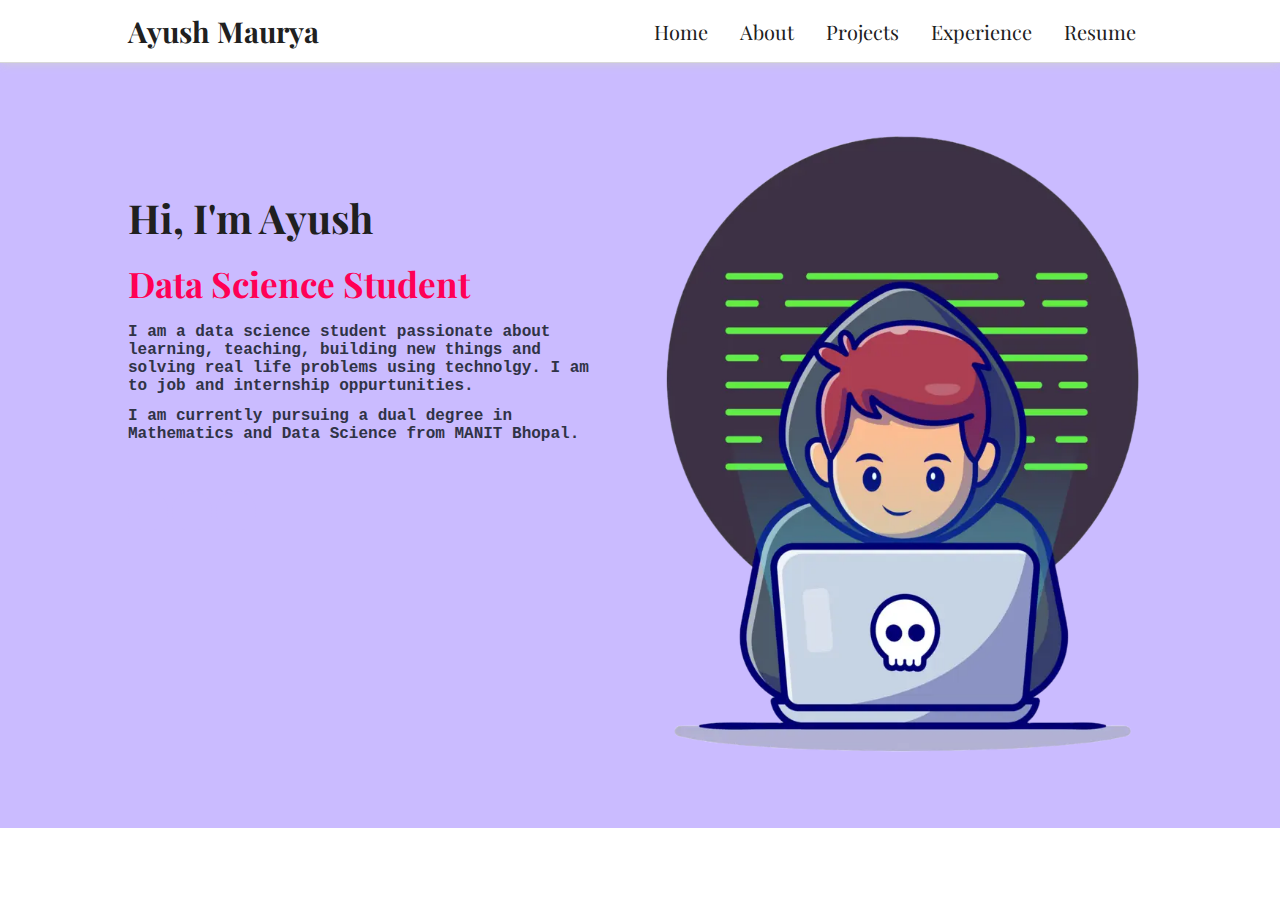
==== index.html @ f6368599 "First draft" ====
<!DOCTYPE html>
<html lang="en">
<head>
    <meta charset="UTF-8">
    <meta http-equiv="X-UA-Compatible" content="IE=edge">
    <meta name="viewport" content="width=device-width, initial-scale=1.0">
    <title>Ayush Maurya</title>
    <link rel="stylesheet" href="https://cdnjs.cloudflare.com/ajax/libs/font-awesome/6.2.0/css/all.min.css" integrity="sha512-xh6O/CkQoPOWDdYTDqeRdPCVd1SpvCA9XXcUnZS2FmJNp1coAFzvtCN9BmamE+4aHK8yyUHUSCcJHgXloTyT2A==" crossorigin="anonymous" referrerpolicy="no-referrer" />
    <link rel="stylesheet" href="./static/style.css">
</head>
<body>
    <!-- navigation section -->
    <nav>
        <div class="logo">
            <h1><a href="index.html">Ayush Maurya</a></h1>
        </div>
        <ul class="nav-menu">
            <li><a class="link" href="index.html">Home</a></li>
            <li><a class="link" href="about.html">About</a></li>
            <li><a class="link" href="projects.html">Projects</a></li>
            <li><a class="link" href="#experience">Experience</a></li>
            <li><a class="link" href="https://drive.google.com/file/d/1RMhTDSgQ4D0JIaD81iXitiJXJhBhCgYg/view?usp=sharing" target="_blank">Resume</a></li>
        </ul>
        <div class="hamburger">
            <span class="bar"></span>
            <span class="bar"></span>
            <span class="bar"></span>
        </div>
    </nav>
    <section id="about">
        <div class="left">
            <div class="text">
                <h1>Hi, I'm Ayush</h1>
                <h2>Data Science Student</h2>
                <p>
                    I am a data science student passionate about learning, teaching, building new things and solving real life problems using technolgy. I am to job and internship oppurtunities. 
                </p>
                <p>
                    I am currently pursuing a dual degree in Mathematics and Data Science from MANIT Bhopal.
                </p>
            </div>
            <div class="contact">
                <div class="social">
                    <a href="https://instagram.com/amaurya7780/" target="_blank">
                        <i class="fa-brands fa-instagram fa-2x"></i>
                    </a>
                </div>
                <div class="social">
                    <a href="https://github.com/supersaint7780/" target="_blank">
                        <i class="fa-brands fa-github fa-2x"></i>
                    </a>
                </div>
                <div class="social">
                    <a href="https://linkedin.com/in/ayush5556/" target="_blank">
                        <i class="fa-brands fa-linkedin-in fa-2x"></i>
                    </a>
                </div>
            </div>
        </div>
        <div class="right">
            <img src="./static/images/coder.webp" alt="coder">
        </div>
    </section>
    <script src="./static/script.js"></script>
</body>
</html>
---- static/style.css ----
@import url('https://fonts.googleapis.com/css2?family=Inter+Tight:wght@300&family=Playfair+Display&display=swap');

:root {
    --my-black: #202020
}

* {
    box-sizing: border-box;
    margin: 0;
    padding: 0;
    color: var(--my-black);
}

html {
    scroll-behavior: smooth;
    scroll-padding-top: 4rem;
}

a {
    text-decoration: none;
    color: var(--my-black);
    text-align: center;
}

li {
    list-style: none;
}

/* navigation section */
nav {
    display: flex;
    padding: 0.6rem 8rem;
    align-items: center;
    justify-content: space-between;
    min-width: 100%;
    border-bottom: 1px solid rgb(216, 216, 216);
    position: sticky;
    position: -webkit-sticky;
    top: 0;
    background-color: white;
    font-family: 'Playfair Display', 'Courier New', Courier, monospace;
    box-shadow: 0 0 10px rgb(208, 208, 208);
    z-index: 10;
}

div.logo>h1 {
    font-size: 1.8rem;
}


ul.nav-menu {
    display: flex;
    justify-content: space-between;
    align-items: center;
}

a.link {
    display: inline-block;
    font-size: 1.25rem;
    padding: 0.5rem 1rem;
    transition: all 0.4s cubic-bezier(0.215, 0.610, 0.355, 1);
}

a.link:hover {
    background-color: var(--my-black);
    border-radius: 99px;
    color: white;
}

div.hamburger {
    display: none;
}

span.bar {
    background-color: var(--my-black);
    display: block;
    width: 1.5rem;
    height: 3px;
    margin: 5px auto;
    transition: all 0.3s ease-in-out;
}

@media (max-width:850px) {
    nav {
        padding: 1rem 2rem;
    }

    ul.nav-menu {
        flex-direction: column;
        position: fixed;
        left: -100%;
        top: 4.3rem;
        background-color: #fff;
        width: 100%;
        border-radius: 10px;
        text-align: center;
        transition: 0.3s;
        box-shadow:
            0 10px 27px rgba(0, 0, 0, 0.05);
    }

    .nav-menu.active {
        left: 0;
    }

    div.hamburger {
        display: block;
        cursor: pointer;
    }

    .hamburger.active .bar:nth-child(2) {
        opacity: 0;
    }

    .hamburger.active .bar:nth-child(1) {
        -webkit-transform: translateY(8px) rotate(45deg);
        transform: translateY(8px) rotate(45deg);
    }

    .hamburger.active .bar:nth-child(3) {
        -webkit-transform: translateY(-8px) rotate(-45deg);
        transform: translateY(-8px) rotate(-45deg);
    }
}

/* about secton  */
#about {
    background-color: #cabbff;
    display: flex;
    min-height: 85vh;
    padding: 4rem 8rem;
}

#about>div {
    width: 50%;
}

div.left {
    padding: 2rem;
    padding-top: 4rem;
    padding-left: 0;
    display: flex;
    flex-direction: column;
}

div.text {
    display: flex;
    flex-direction: column;
    font-family: 'Playfair Display', 'Courier New', Courier, monospace;
}

div.text h1 {
    font-size: 2.5rem;
    margin-bottom: 1rem;
}

div.text h2 {
    font-size: 2.2rem;
    color: rgb(255, 0, 85);
    margin-bottom: 1rem;
}

div.text p {
    font-size: 1rem;
    margin-bottom: 0.75rem;
    font-family: 'Courier New', Courier, monospace;
    color: rgb(48, 51, 70);
    font-weight: bold;
}


div.contact {
    margin-top: 2rem;
    display: flex;
    align-items: center;
}

div.social {
    height: 2.5rem;
    width: 2.5rem;
    border-radius: 99px;
    margin: 0.25rem;
    margin-left: 0;
    text-align: center;
    background-color: #cabbff;
}

.fa-brands:hover {
    text-shadow: 2px 2px 1rem rgb(184, 184, 184);
}

.fa-instagram {
    color: rgb(255, 0, 140);
}

.fa-linkedin-in {
    color: rgba(61, 61, 255, 0.938);
}

div.right {
    text-align: center;
}

div.right>img {
    display: block;
    margin: 0 auto;
    max-width: 100%;
    height: 70vh;
}

@media (max-width:850px) {
    #about {
        padding: 2rem 2rem;
    }
}

@media (max-width:650px) {
    #about {
        flex-direction: column-reverse;
    }

    #about>div {
        width: 100%;
    }

    div.right>img {
        height: 50vh;
    }

    div.left {
        padding: 2rem 0;
    }
}
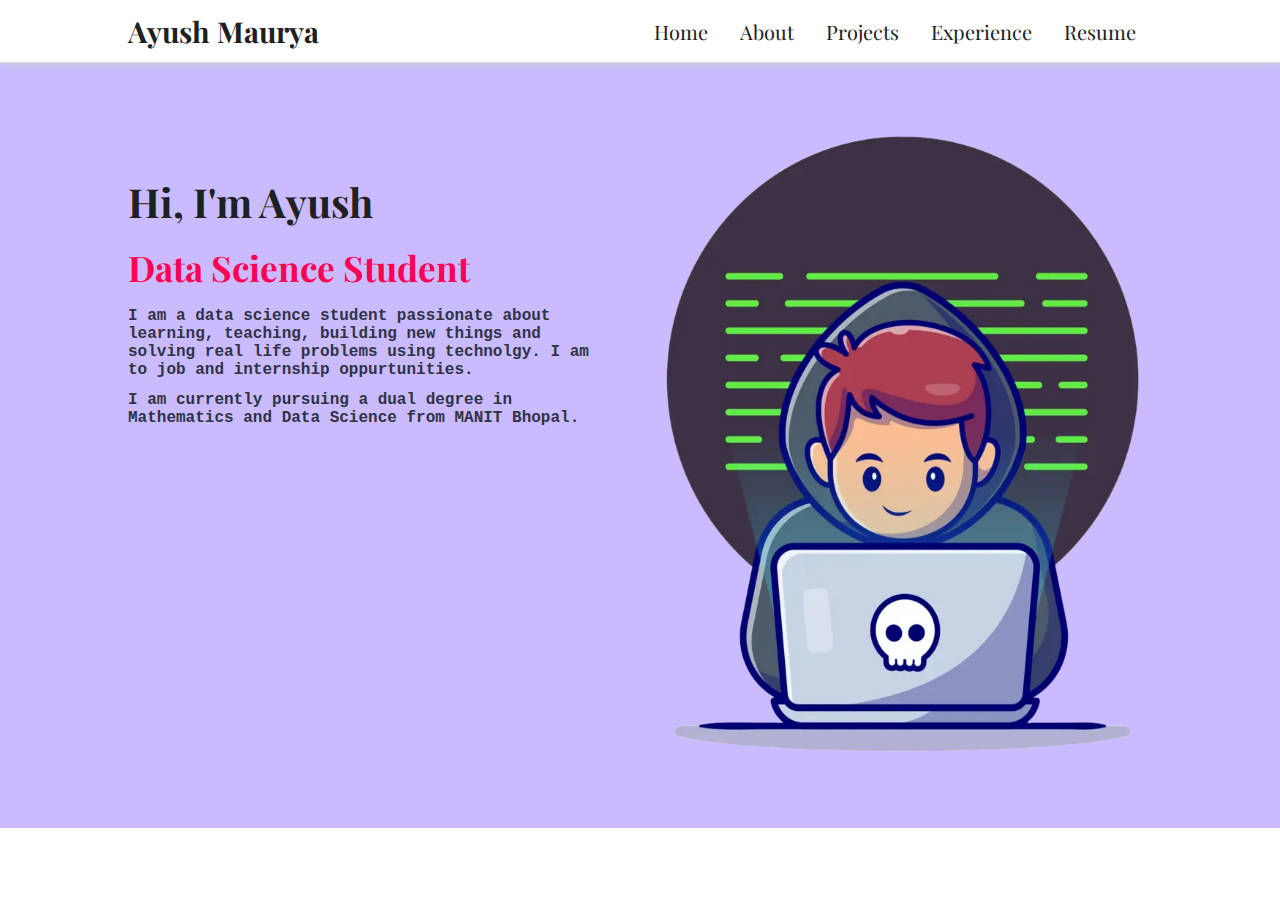
==== commit fdc9e429: "- final draft" ====
--- a/index.html
+++ b/index.html
@@ -18,7 +18,7 @@
             <li><a class="link" href="index.html">Home</a></li>
             <li><a class="link" href="about.html">About</a></li>
             <li><a class="link" href="projects.html">Projects</a></li>
-            <li><a class="link" href="#experience">Experience</a></li>
+            <li><a class="link" href="experience.html">Experience</a></li>
             <li><a class="link" href="https://drive.google.com/file/d/1RMhTDSgQ4D0JIaD81iXitiJXJhBhCgYg/view?usp=sharing" target="_blank">Resume</a></li>
         </ul>
         <div class="hamburger">
--- a/static/style.css
+++ b/static/style.css
@@ -137,7 +137,7 @@
 
 div.left {
     padding: 2rem;
-    padding-top: 4rem;
+    padding-top: 3rem;
     padding-left: 0;
     display: flex;
     flex-direction: column;
